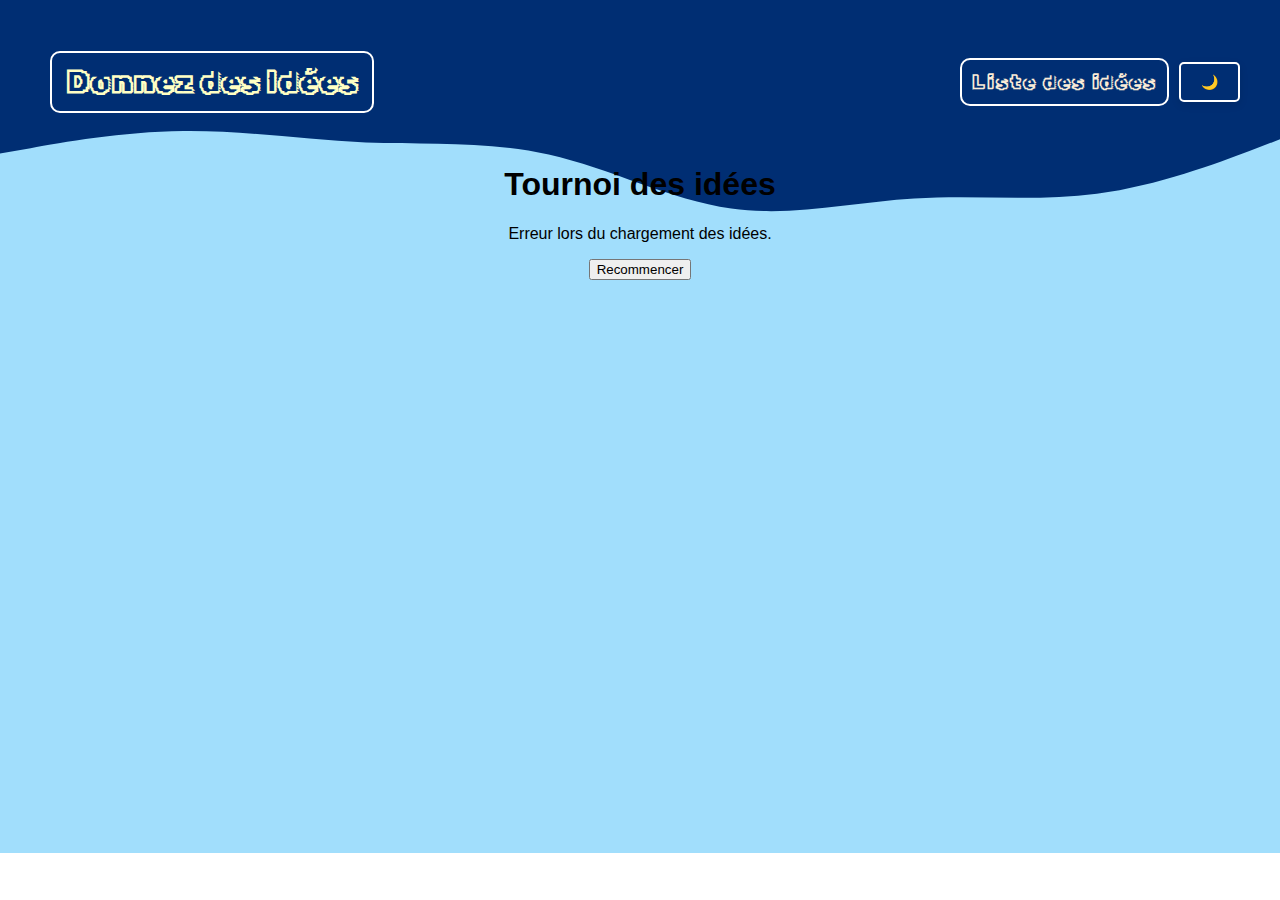
==== html/jeux.html @ 85236dff "ajout du tournoi" ====
<!DOCTYPE html>
<html lang="fr">

<head>
    <meta charset="UTF-8">
    <title>Trouve la meilleur idée</title>

    <!--Fichier CSS-->
    <link rel="stylesheet" type="text/css" href="/css/style.css">
    <link rel="stylesheet" type="text/css" href="/css/tournoi.css">


    <!--Fichier JS-->
    <script src="/js/style.js"></script>
    <script src="/js/tournoi.js"></script>
    
</head> 


<body>
    <!--div vide auquelle on ajoutera la navbar via le script ci-dessous-->
    <div id="navbar"></div>
    <script>
        fetch('/html/navbar.html')
            .then(response => response.text())
            .then(html => {
                document.getElementById('navbar').innerHTML = html;
            }).catch(err => console.error('Erreur lors du chargement de la navbar :', err));
    </script>

    <h1>Tournoi des idées</h1>

    <div id="game-area">
        <p>Chargement des idées...</p>
    </div>

    <div id="restart">
        <button id="restart">
            Recommencer
        </button>
    </div>

</body>
---- css/style.css ----
@import url("navBar.css");
@import url("accueil.css");

/*import de la police*/
@import url('https://fonts.googleapis.com/css2?family=Rubik+Iso&display=swap');
.rubik-iso-regular {
    font-family: "Rubik Iso", system-ui;
    font-weight: 400;
    font-style: normal;
}
---- css/tournoi.css ----
body {
    font-family: Arial, sans-serif;
    text-align: center;
    margin: 20px;
  }
  .idea {
    margin: 10px;
    padding: 15px;
    border: 2px solid #007BFF;
    border-radius: 8px;
    cursor: pointer;
    display: inline-block;
    width: 40%;
  }
  .idea:hover {
    background-color: #007BFF;
    color: white;
  }
  .final {
    font-size: 1.5em;
    font-weight: bold;  
    margin-top: 20px;
  }

  #restartButton {
    display: none;
  }
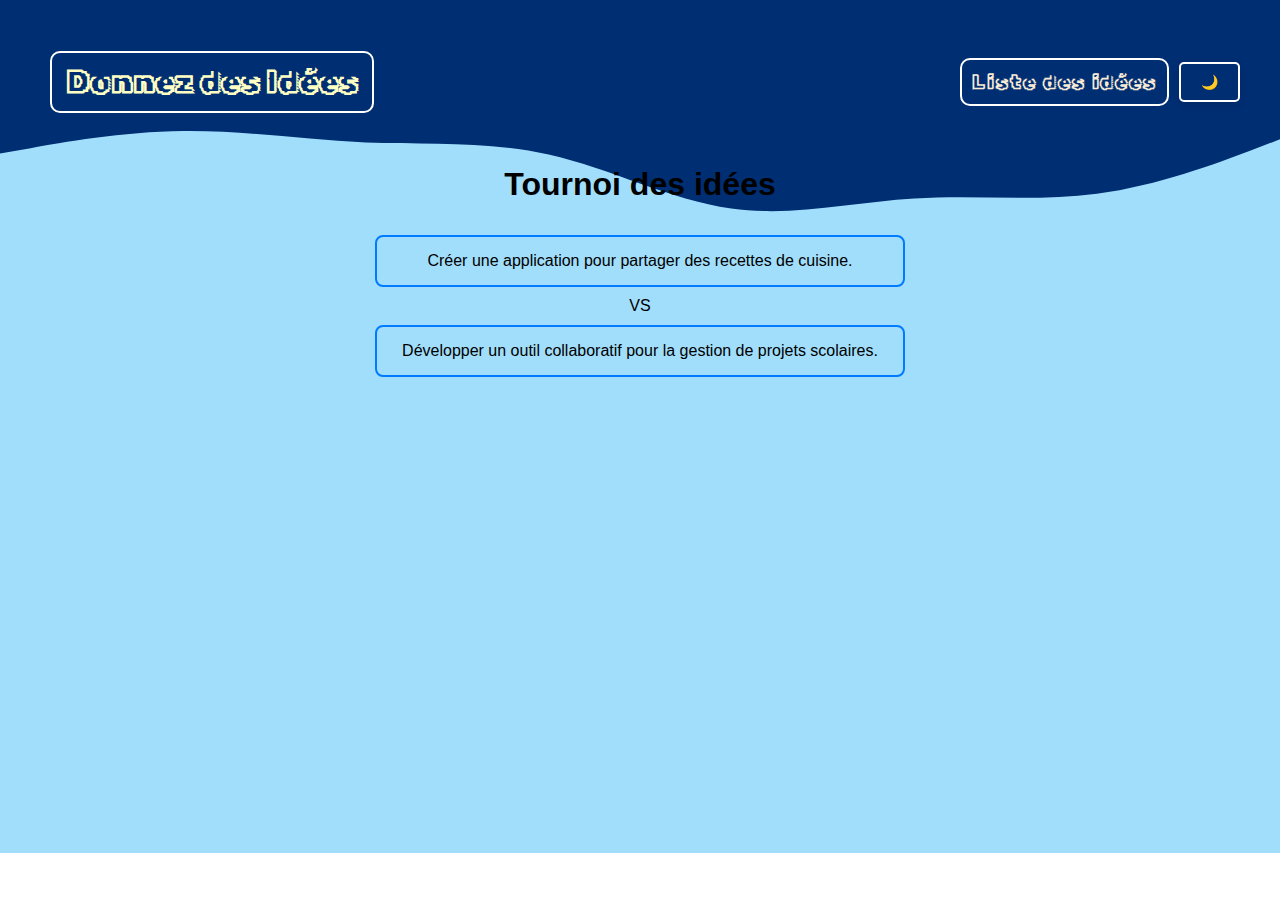
==== commit ebcbb486: "tournoi" ====
--- a/html/jeux.html
+++ b/html/jeux.html
@@ -31,11 +31,11 @@
     <h1>Tournoi des idées</h1>
 
     <div id="game-area">
-        <p>Chargement des idées...</p>
+        
     </div>
 
     <div id="restart">
-        <button id="restart">
+        <button id="restartButton">
             Recommencer
         </button>
     </div>
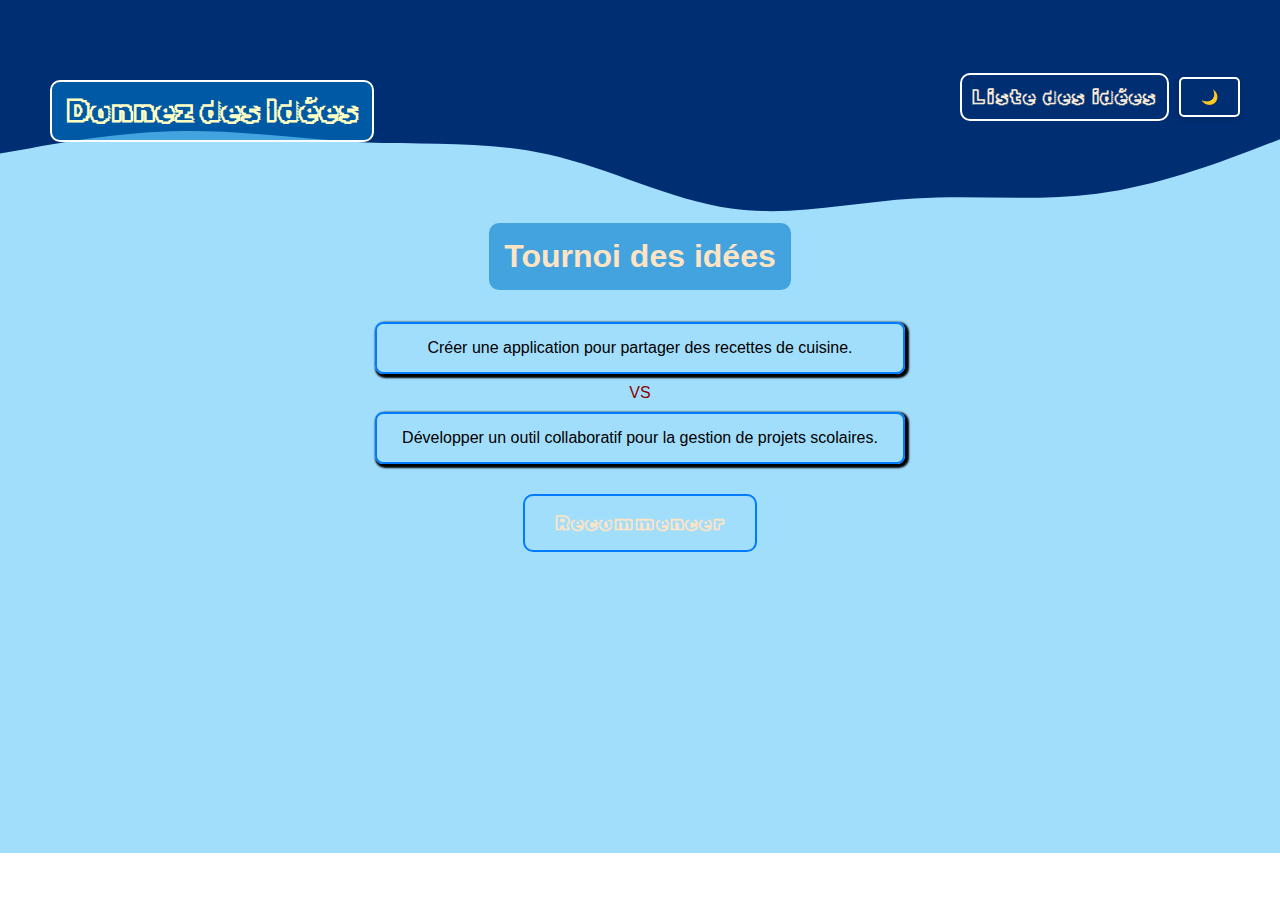
==== commit 2b4e9d49: "touches finales" ====
--- a/html/jeux.html
+++ b/html/jeux.html
@@ -3,7 +3,7 @@
 
 <head>
     <meta charset="UTF-8">
-    <title>Trouve la meilleur idée</title>
+    <title>Elire la meilleur idée</title>
 
     <!--Fichier CSS-->
     <link rel="stylesheet" type="text/css" href="/css/style.css">
@@ -27,8 +27,10 @@
                 document.getElementById('navbar').innerHTML = html;
             }).catch(err => console.error('Erreur lors du chargement de la navbar :', err));
     </script>
-
-    <h1>Tournoi des idées</h1>
+    
+    <div id="divTitre">
+        <h1>Tournoi des idées</h1>
+    </div>
 
     <div id="game-area">
         
--- a/css/tournoi.css
+++ b/css/tournoi.css
@@ -11,6 +11,7 @@
     cursor: pointer;
     display: inline-block;
     width: 40%;
+    transition: 0.4s;
   }
   .idea:hover {
     background-color: #007BFF;
@@ -24,4 +25,68 @@
 
   #restartButton {
     display: none;
-  }+  }
+
+  #divTitre{
+    display: flex;
+    justify-content: center;
+  }
+
+  h1{
+    margin-top: 50px;
+    padding: 15px;
+    color:bisque;
+    background-color: rgba(0, 121, 201, 0.582);
+    border-radius: 10px;
+  }
+.idea{
+    color: black;
+    box-shadow: 2px 2px 2px 2px black;
+}
+
+#versus{
+  color: darkred;
+}
+.idea:hover{
+  transform: scale(1.05);
+}
+
+.idea:active{
+  transform: scale(0.95);
+}
+
+
+#restart{
+  display: flex;
+  justify-content: center;
+  align-items: center; 
+  height: 100%;
+  margin-bottom: 50px;
+}
+#restartButton{
+  display: inline-block;
+  text-decoration: none;
+  background-color: transparent;
+  color: bisque;
+  font-family: Rubik Iso, sans-serif;
+  font-weight: bold;
+  font-size: 20px;
+  letter-spacing: 2px;
+  padding: 15px 30px;
+  margin-top: 20px;;
+  border: 2px solid #007BFF;
+  border-radius: 10px;
+  transition: background-color 0.5s ease, transform 0.3s ease;
+}
+
+#restartButton:hover {
+  background-color: #190396;
+  transform: translateY(-3px);
+}
+
+#restartButton:active {
+  transform: translateY(3px);
+}
+
+p{color:bisque;}
+
